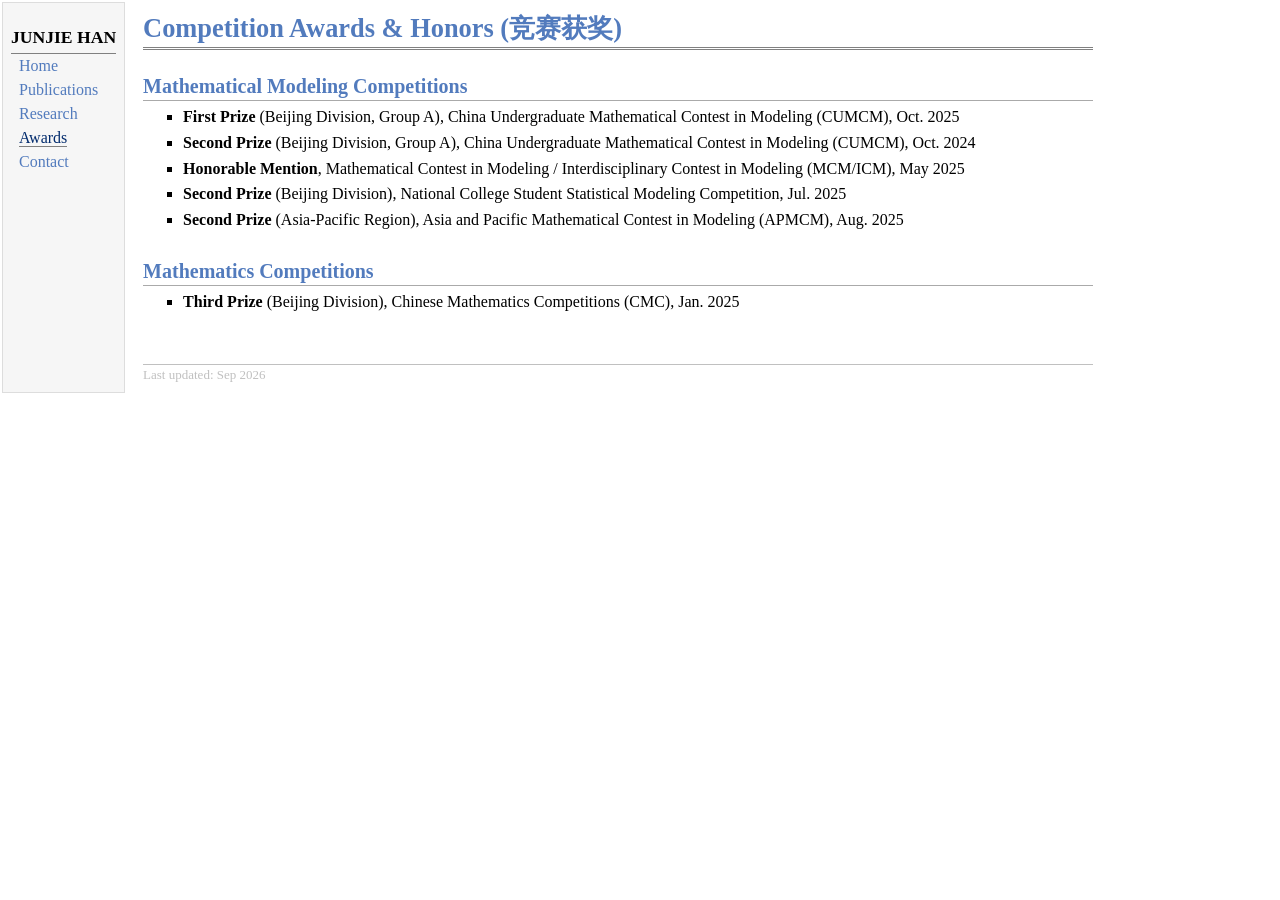
==== competition.html @ de2e347e "Update profile information and honors presentation" ====
<!DOCTYPE html PUBLIC "-//W3C//DTD XHTML 1.1//EN"
  "http://www.w3.org/TR/xhtml11/DTD/xhtml11.dtd">
<html xmlns="http://www.w3.org/1999/xhtml" xml:lang="en">
<head>
<meta name="generator" content="jemdoc, see http://jemdoc.jaboc.net/" />
<meta http-equiv="Content-Type" content="text/html;charset=utf-8" />
<link rel="stylesheet" href="jemdoc.css" type="text/css" />
<title>Awards - Junjie HAN</title>
</head>
<body>
<table summary="Table for page layout." id="tlayout">
<tr valign="top">
<td id="layout-menu">
<div class="menu-category"><div class="menu-head">JUNJIE HAN</div></div>
<div class="menu-item"><a href="index.html">Home</a></div>
<div class="menu-item"><a href="publication.html">Publications</a></div>
<div class="menu-item"><a href="research.html">Research</a></div>
<div class="menu-item"><a href="competition.html" class="current">Awards</a></div>
<div class="menu-item"><a href="contact.html">Contact</a></div>
</td>
<td id="layout-content">
<div id="toptitle">
<h1>Competition Awards &amp; Honors (竞赛获奖)</h1>
</div>

<h2>Mathematical Modeling Competitions</h2>
<ul>
<li><p><b>First Prize</b> (Beijing Division, Group A), China Undergraduate Mathematical Contest in Modeling (CUMCM), Oct. 2025</p></li>
<li><p><b>Second Prize</b> (Beijing Division, Group A), China Undergraduate Mathematical Contest in Modeling (CUMCM), Oct. 2024</p></li>
<li><p><b>Honorable Mention</b>, Mathematical Contest in Modeling / Interdisciplinary Contest in Modeling (MCM/ICM), May 2025</p></li>
<li><p><b>Second Prize</b> (Beijing Division), National College Student Statistical Modeling Competition, Jul. 2025</p></li>
<li><p><b>Second Prize</b> (Asia-Pacific Region), Asia and Pacific Mathematical Contest in Modeling (APMCM), Aug. 2025</p></li>
</ul>

<h2>Mathematics Competitions</h2>
<ul>
<li><p><b>Third Prize</b> (Beijing Division), Chinese Mathematics Competitions (CMC), Jan. 2025</p></li>
</ul>

<div id="footer">
<div id="footer-text">
Last updated: Sep 2026
</div>
</div>
</td>
</tr>
</table>
</body>
</html>
---- jemdoc.css ----
/* jemdoc.css - Academic homepage stylesheet */

table#tlayout {
	border: none;
	border-collapse: separate;
	background: white;
}

body {
	background: white;
	font-family: Georgia, serif;
	padding-bottom: 8px;
	margin: 0;
	min-width: 950px;
}

#layout-menu {
	background: #f6f6f6;
	border: 1px solid #dddddd;
	padding-top: 0.5em;
	padding-left: 8px;
	padding-right: 8px;
	font-size: 1.0em;
	width: auto;
	white-space: nowrap;
	text-align: left;
	vertical-align: top;
}

#layout-menu td {
	background: #f4f4f4;
	vertical-align: top;
}

#layout-content {
	padding-top: 0.0em;
	padding-left: 1.0em;
	padding-right: 1.0em;
	border: none;
	background: white;
	text-align: left;
	vertical-align: top;
	min-width: 950px;
}

#layout-menu a {
	line-height: 1.5em;
	margin-left: 0.5em;
}

tt {
	background: #ffffdd;
}

pre, tt {
	font-size: 90%;
	font-family: monaco, monospace;
}

a, a > tt {
	color: #224b8d;
	text-decoration: none;
}

a:hover {
	border-bottom: 1px gray dotted;
}

#layout-menu a.current:link, #layout-menu a.current:visited {
	color: #022b6d;
	border-bottom: 1px gray solid;
}

#layout-menu a:link, #layout-menu a:visited, #layout-menu a:hover {
	color: #527bbd;
	text-decoration: none;
}

#layout-menu a:hover {
	text-decoration: none;
}

div.menu-category {
	border-bottom: 1px solid gray;
	margin-top: 0.8em;
	padding-top: 0.2em;
	padding-bottom: 0.1em;
	font-weight: bold;
}

div.menu-item {
	padding-left: 16px;
	text-indent: -16px;
}

div#toptitle {
	padding-bottom: 0.2em;
	margin-bottom: 1.5em;
	border-bottom: 3px double gray;
}

div#toptitle + h2, div#toptitle + h3 {
	margin-top: -0.7em;
}

div#subtitle {
	margin-top: 0.0em;
	margin-bottom: 0.0em;
	padding-top: 0em;
	padding-bottom: 0.1em;
}

em {
	font-style: italic;
}

strong {
	font-weight: bold;
}

h1, h2, h3 {
	color: #527bbd;
	margin-top: 0.7em;
	margin-bottom: 0.3em;
	padding-bottom: 0.2em;
	line-height: 1.0;
	padding-top: 0.5em;
	border-bottom: 1px solid #aaaaaa;
}

h1 {
	font-size: 165%;
}

h2 {
	padding-top: 0.8em;
	font-size: 125%;
}

h2 + h3 {
	padding-top: 0.2em;
}

h3 {
	font-size: 110%;
	border-bottom: none;
}

p {
	margin-top: 0.0em;
	margin-bottom: 0.8em;
	padding: 0;
	line-height: 1.3;
}

pre {
	padding: 0;
	margin: 0;
}

div#footer {
	font-size: small;
	border-top: 1px solid #c0c0c0;
	padding-top: 0.1em;
	margin-top: 4.0em;
	color: #c0c0c0;
}

div#footer a {
	color: #80a0b0;
}

div#footer-text {
	float: left;
	padding-bottom: 8px;
}

ul, ol, dl {
	margin-top: 0.2em;
	padding-top: 0;
	margin-bottom: 0.8em;
}

dt {
	margin-top: 0.5em;
	margin-bottom: 0;
}

dl {
	margin-left: 20px;
}

dd {
	color: #222222;
}

dd > *:first-child {
	margin-top: 0;
}

ul {
	list-style-position: outside;
	list-style-type: square;
}

p + ul, p + ol {
	margin-top: -0.5em;
}

li ul, li ol {
	margin-top: -0.3em;
}

ol {
	list-style-position: outside;
	list-style-type: decimal;
}

li p, dd p {
	margin-bottom: 0.3em;
}

ol ol {
	list-style-type: lower-alpha;
}

ol ol ol {
	list-style-type: lower-roman;
}

p + div.codeblock {
	margin-top: -0.6em;
}

div.codeblock, div.infoblock {
	margin-right: 0%;
	margin-top: 1.2em;
	margin-bottom: 1.3em;
}

div.blocktitle {
	font-weight: bold;
	color: #cd7b62;
	margin-top: 1.2em;
	margin-bottom: 0.1em;
}

div.blockcontent {
	border: 1px solid silver;
	padding: 0.3em 0.5em;
}

div.infoblock > div.blockcontent {
	background: #ffffee;
}

div.blockcontent p + ul, div.blockcontent p + ol {
	margin-top: 0.4em;
}

div.infoblock p {
	margin-bottom: 0em;
}

div.infoblock li p, div.infoblock dd p {
	margin-bottom: 0.5em;
}

div.infoblock p + p {
	margin-top: 0.8em;
}

div.codeblock > div.blockcontent {
	background: #f6f6f6;
}

table {
	border: 2px solid black;
	border-collapse: collapse;
}

td {
	padding: 2px;
	padding-left: 0.5em;
	padding-right: 0.5em;
	text-align: center;
	border: 1px solid gray;
}

table + table {
	margin-top: 1em;
}

table.course-table {
	width: 100%;
	max-width: 720px;
	border: 1px solid #aaaaaa;
	margin-top: 0.7em;
}

table.course-table th,
table.course-table td {
	padding: 0.45em 0.7em;
	border: 1px solid #cccccc;
	text-align: left;
}

table.course-table th {
	background: #f4f6f9;
	color: #224b8d;
	text-align: left;
}

table.course-table th:last-child,
table.course-table td:last-child {
	width: 5em;
	text-align: right;
}

.awards-section {
	max-width: 760px;
}

.awards-section h3 {
	margin-top: 1.8em;
	margin-bottom: 0.35em;
	padding-bottom: 0.45em;
	border-bottom: 1px solid #d8dee8;
	color: #527bbd;
	font-size: 95%;
	font-weight: 600;
	letter-spacing: 0.08em;
	text-transform: uppercase;
}

.award-item {
	padding: 0.85em 0;
	border-bottom: 1px solid #e8e8e8;
}

.award-main {
	display: flex;
	justify-content: space-between;
	gap: 1em;
	align-items: baseline;
}

.award-main strong {
	font-weight: 600;
}

.award-year {
	color: #777777;
	white-space: nowrap;
	font-size: 95%;
}

.award-meta,
.award-note {
	margin-top: 0.35em;
	color: #777777;
	font-size: 92%;
}

.badge {
	display: inline-block;
	padding: 0.15em 0.5em;
	margin-right: 0.4em;
	border-radius: 4px;
	background: rgba(79, 118, 181, 0.10);
	color: #4f76b5;
	font-weight: 600;
}

.featured .award-main strong {
	color: #315f9f;
}

tr.heading {
	font-weight: bold;
	border-bottom: 2px solid black;
}

img {
	border: none;
}

table.imgtable, table.imgtable td {
	border: none;
	text-align: left;
}

div.menu-head {
	font-size: 1.1em;
	padding-bottom: 0.2em;
}

#layout-content h1:first-child, #layout-content h2:first-child, #layout-content h3:first-child {
	margin-top: -0.7em;
}

div#toptitle h1, #layout-content div#toptitle h1 {
	margin-bottom: 0.0em;
	padding-bottom: 0.1em;
	padding-top: 0;
	margin-top: 0.5em;
	border-bottom: none;
}

@media print {
	#layout-menu {
		display: none;
	}
}
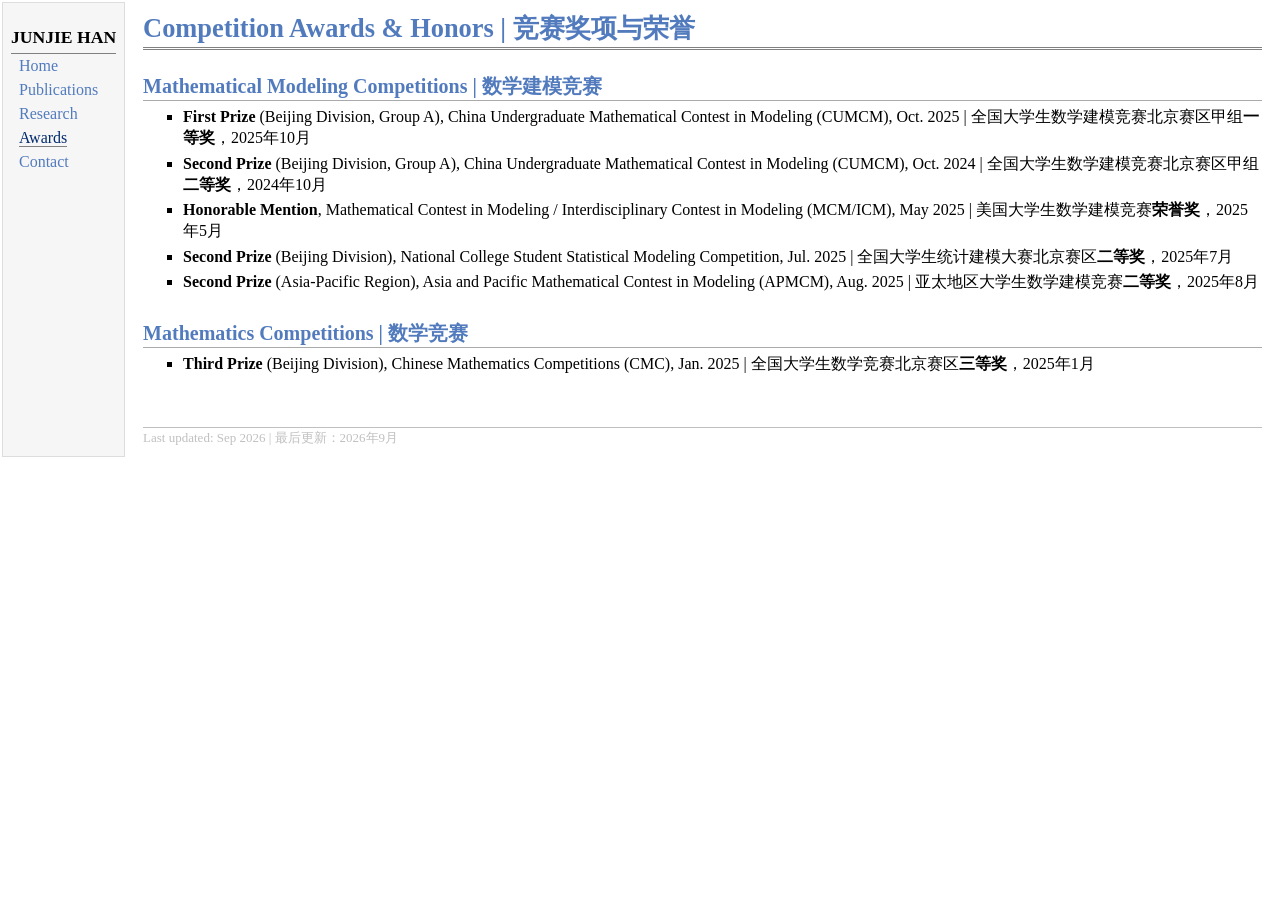
==== commit 39b3a714: "Add bilingual content across site" ====
--- a/competition.html
+++ b/competition.html
@@ -5,7 +5,7 @@
 <meta name="generator" content="jemdoc, see http://jemdoc.jaboc.net/" />
 <meta http-equiv="Content-Type" content="text/html;charset=utf-8" />
 <link rel="stylesheet" href="jemdoc.css" type="text/css" />
-<title>Awards - Junjie HAN</title>
+<title>Awards | 竞赛获奖 - Junjie HAN</title>
 </head>
 <body>
 <table summary="Table for page layout." id="tlayout">
@@ -20,26 +20,26 @@
 </td>
 <td id="layout-content">
 <div id="toptitle">
-<h1>Competition Awards &amp; Honors (竞赛获奖)</h1>
+<h1>Competition Awards &amp; Honors | <span xml:lang="zh-CN">竞赛奖项与荣誉</span></h1>
 </div>
 
-<h2>Mathematical Modeling Competitions</h2>
+<h2>Mathematical Modeling Competitions | <span xml:lang="zh-CN">数学建模竞赛</span></h2>
 <ul>
-<li><p><b>First Prize</b> (Beijing Division, Group A), China Undergraduate Mathematical Contest in Modeling (CUMCM), Oct. 2025</p></li>
-<li><p><b>Second Prize</b> (Beijing Division, Group A), China Undergraduate Mathematical Contest in Modeling (CUMCM), Oct. 2024</p></li>
-<li><p><b>Honorable Mention</b>, Mathematical Contest in Modeling / Interdisciplinary Contest in Modeling (MCM/ICM), May 2025</p></li>
-<li><p><b>Second Prize</b> (Beijing Division), National College Student Statistical Modeling Competition, Jul. 2025</p></li>
-<li><p><b>Second Prize</b> (Asia-Pacific Region), Asia and Pacific Mathematical Contest in Modeling (APMCM), Aug. 2025</p></li>
+<li><p><b>First Prize</b> (Beijing Division, Group A), China Undergraduate Mathematical Contest in Modeling (CUMCM), Oct. 2025 | <span xml:lang="zh-CN">全国大学生数学建模竞赛北京赛区甲组<b>一等奖</b>，2025年10月</span></p></li>
+<li><p><b>Second Prize</b> (Beijing Division, Group A), China Undergraduate Mathematical Contest in Modeling (CUMCM), Oct. 2024 | <span xml:lang="zh-CN">全国大学生数学建模竞赛北京赛区甲组<b>二等奖</b>，2024年10月</span></p></li>
+<li><p><b>Honorable Mention</b>, Mathematical Contest in Modeling / Interdisciplinary Contest in Modeling (MCM/ICM), May 2025 | <span xml:lang="zh-CN">美国大学生数学建模竞赛<b>荣誉奖</b>，2025年5月</span></p></li>
+<li><p><b>Second Prize</b> (Beijing Division), National College Student Statistical Modeling Competition, Jul. 2025 | <span xml:lang="zh-CN">全国大学生统计建模大赛北京赛区<b>二等奖</b>，2025年7月</span></p></li>
+<li><p><b>Second Prize</b> (Asia-Pacific Region), Asia and Pacific Mathematical Contest in Modeling (APMCM), Aug. 2025 | <span xml:lang="zh-CN">亚太地区大学生数学建模竞赛<b>二等奖</b>，2025年8月</span></p></li>
 </ul>
 
-<h2>Mathematics Competitions</h2>
+<h2>Mathematics Competitions | <span xml:lang="zh-CN">数学竞赛</span></h2>
 <ul>
-<li><p><b>Third Prize</b> (Beijing Division), Chinese Mathematics Competitions (CMC), Jan. 2025</p></li>
+<li><p><b>Third Prize</b> (Beijing Division), Chinese Mathematics Competitions (CMC), Jan. 2025 | <span xml:lang="zh-CN">全国大学生数学竞赛北京赛区<b>三等奖</b>，2025年1月</span></p></li>
 </ul>
 
 <div id="footer">
 <div id="footer-text">
-Last updated: Sep 2026
+Last updated: Sep 2026 | <span xml:lang="zh-CN">最后更新：2026年9月</span>
 </div>
 </div>
 </td>
--- a/jemdoc.css
+++ b/jemdoc.css
@@ -302,78 +302,38 @@
 table.course-table td {
 	padding: 0.45em 0.7em;
 	border: 1px solid #cccccc;
-	text-align: left;
+	text-align: center;
 }
 
 table.course-table th {
 	background: #f4f6f9;
 	color: #224b8d;
-	text-align: left;
+	text-align: center;
+	white-space: nowrap;
 }
 
 table.course-table th:last-child,
 table.course-table td:last-child {
-	width: 5em;
-	text-align: right;
+	width: 9em;
+	text-align: center;
+	white-space: nowrap;
 }
 
 .awards-section {
-	max-width: 760px;
-}
-
-.awards-section h3 {
-	margin-top: 1.8em;
-	margin-bottom: 0.35em;
-	padding-bottom: 0.45em;
-	border-bottom: 1px solid #d8dee8;
-	color: #527bbd;
-	font-size: 95%;
-	font-weight: 600;
-	letter-spacing: 0.08em;
-	text-transform: uppercase;
-}
-
-.award-item {
-	padding: 0.85em 0;
-	border-bottom: 1px solid #e8e8e8;
-}
-
-.award-main {
-	display: flex;
-	justify-content: space-between;
-	gap: 1em;
-	align-items: baseline;
-}
-
-.award-main strong {
-	font-weight: 600;
-}
-
-.award-year {
-	color: #777777;
+	width: 100%;
+	max-width: none;
+	margin-top: 1.5em;
+}
+
+.awards-section > h2 {
+	width: 100%;
+	box-sizing: border-box;
+	margin-top: 0;
+	padding-top: 0;
+}
+
+.nowrap-award {
 	white-space: nowrap;
-	font-size: 95%;
-}
-
-.award-meta,
-.award-note {
-	margin-top: 0.35em;
-	color: #777777;
-	font-size: 92%;
-}
-
-.badge {
-	display: inline-block;
-	padding: 0.15em 0.5em;
-	margin-right: 0.4em;
-	border-radius: 4px;
-	background: rgba(79, 118, 181, 0.10);
-	color: #4f76b5;
-	font-weight: 600;
-}
-
-.featured .award-main strong {
-	color: #315f9f;
 }
 
 tr.heading {
@@ -383,6 +343,34 @@
 
 img {
 	border: none;
+}
+
+.social-links {
+	display: flex;
+	align-items: center;
+	gap: 0.7em;
+}
+
+.social-links a,
+.social-links .social-icon {
+	display: inline-flex;
+	align-items: center;
+	line-height: 0;
+}
+
+.social-links a:hover {
+	border-bottom: none;
+	opacity: 0.72;
+}
+
+.social-links img {
+	width: 30px;
+	height: 30px;
+	object-fit: contain;
+}
+
+.pending-profile {
+	cursor: default;
 }
 
 table.imgtable, table.imgtable td {
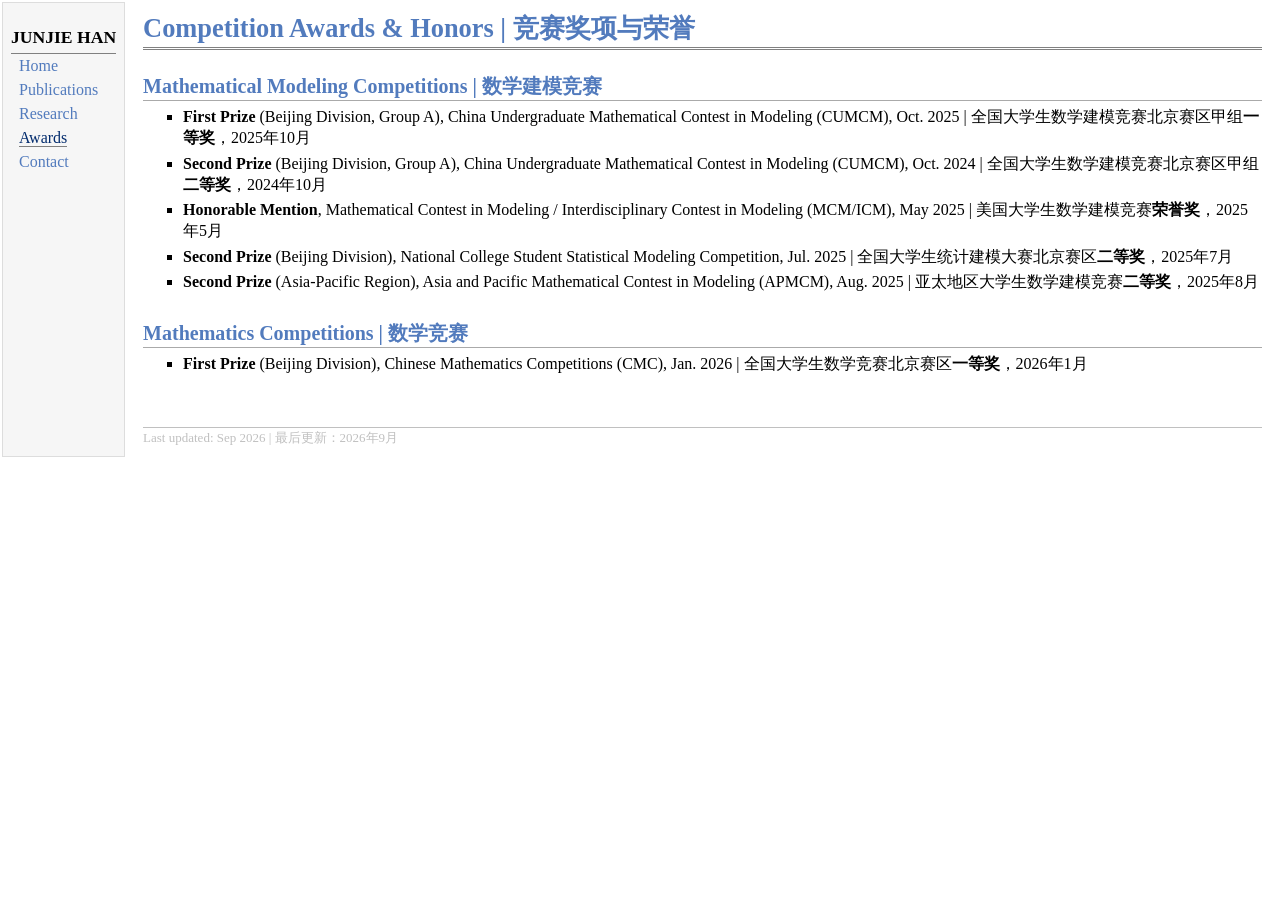
==== commit 5c12fbf9: "Update scholarship and competition honors" ====
--- a/competition.html
+++ b/competition.html
@@ -4,7 +4,7 @@
 <head>
 <meta name="generator" content="jemdoc, see http://jemdoc.jaboc.net/" />
 <meta http-equiv="Content-Type" content="text/html;charset=utf-8" />
-<link rel="stylesheet" href="jemdoc.css" type="text/css" />
+<link rel="stylesheet" href="jemdoc.css?v=20260929" type="text/css" />
 <title>Awards | 竞赛获奖 - Junjie HAN</title>
 </head>
 <body>
@@ -34,7 +34,7 @@
 
 <h2>Mathematics Competitions | <span xml:lang="zh-CN">数学竞赛</span></h2>
 <ul>
-<li><p><b>Third Prize</b> (Beijing Division), Chinese Mathematics Competitions (CMC), Jan. 2025 | <span xml:lang="zh-CN">全国大学生数学竞赛北京赛区<b>三等奖</b>，2025年1月</span></p></li>
+<li><p><b>First Prize</b> (Beijing Division), Chinese Mathematics Competitions (CMC), Jan. 2026 | <span xml:lang="zh-CN">全国大学生数学竞赛北京赛区<b>一等奖</b>，2026年1月</span></p></li>
 </ul>
 
 <div id="footer">
--- a/jemdoc.css
+++ b/jemdoc.css
@@ -336,6 +336,10 @@
 	white-space: nowrap;
 }
 
+.award-highlight {
+	color: #c00000;
+}
+
 tr.heading {
 	font-weight: bold;
 	border-bottom: 2px solid black;
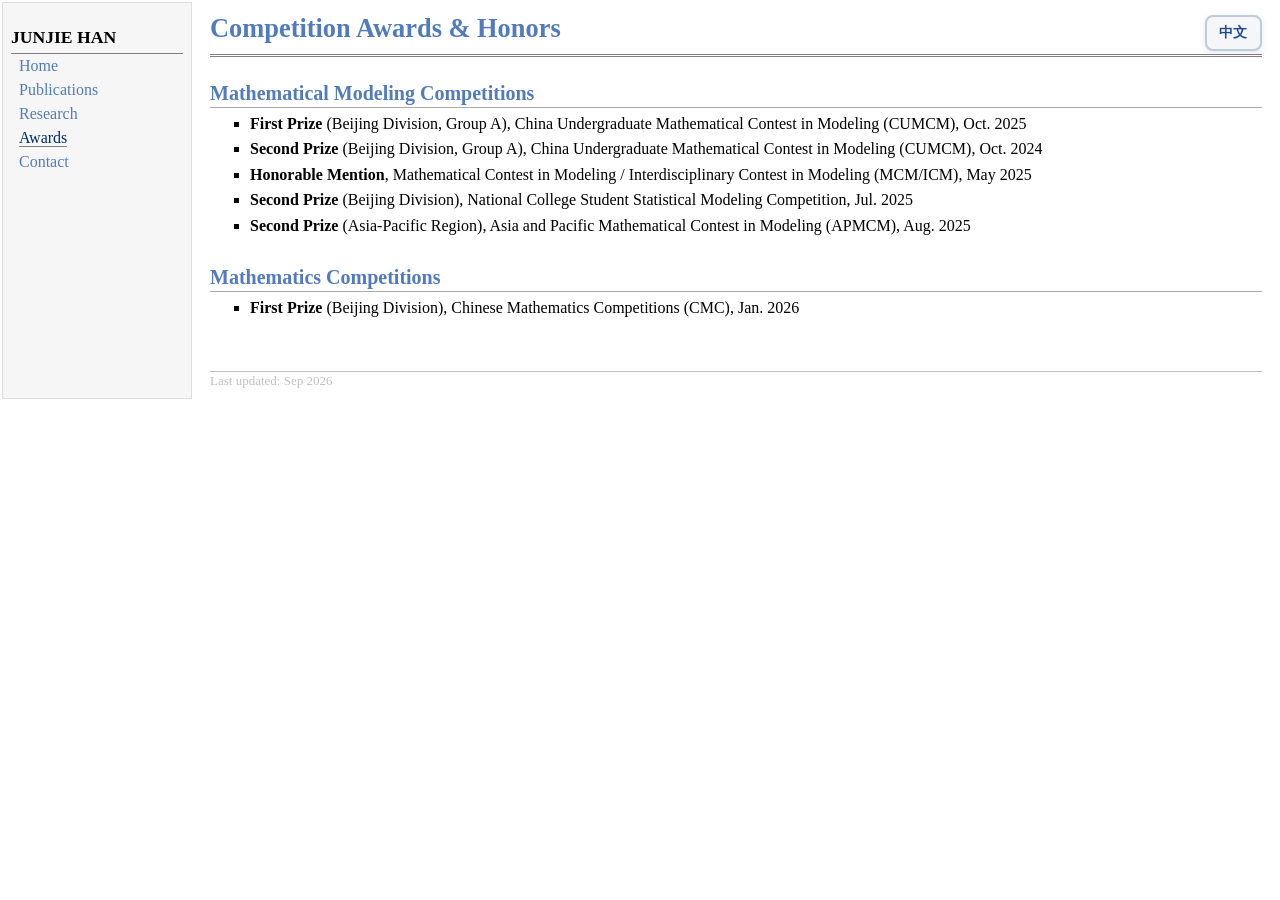
==== commit 031e5a60: "Add bilingual pages, private analytics, and homepage polish" ====
--- a/competition.html
+++ b/competition.html
@@ -1,49 +1,58 @@
-<!DOCTYPE html PUBLIC "-//W3C//DTD XHTML 1.1//EN"
-  "http://www.w3.org/TR/xhtml11/DTD/xhtml11.dtd">
-<html xmlns="http://www.w3.org/1999/xhtml" xml:lang="en">
+<!DOCTYPE html>
+<html xmlns="http://www.w3.org/1999/xhtml" xml:lang="en" lang="en" data-language="en">
 <head>
 <meta name="generator" content="jemdoc, see http://jemdoc.jaboc.net/" />
 <meta http-equiv="Content-Type" content="text/html;charset=utf-8" />
-<link rel="stylesheet" href="jemdoc.css?v=20260929" type="text/css" />
-<title>Awards | 竞赛获奖 - Junjie HAN</title>
+<link rel="stylesheet" href="jemdoc.css?v=20261003-3" type="text/css" />
+<title data-zh="竞赛获奖 - 韩俊杰" data-en="Awards - Junjie HAN">Awards - Junjie HAN</title>
+<script type="text/javascript" src="language.js?v=20261003-3"></script>
 </head>
 <body>
 <table summary="Table for page layout." id="tlayout">
 <tr valign="top">
 <td id="layout-menu">
-<div class="menu-category"><div class="menu-head">JUNJIE HAN</div></div>
-<div class="menu-item"><a href="index.html">Home</a></div>
-<div class="menu-item"><a href="publication.html">Publications</a></div>
-<div class="menu-item"><a href="research.html">Research</a></div>
-<div class="menu-item"><a href="competition.html" class="current">Awards</a></div>
-<div class="menu-item"><a href="contact.html">Contact</a></div>
+<div class="menu-category"><div class="menu-head"><span class="lang-zh" xml:lang="zh-CN">韩俊杰</span><span class="lang-en">JUNJIE HAN</span></div></div>
+<div class="menu-item"><a href="index.html"><span class="lang-zh" xml:lang="zh-CN">首页</span><span class="lang-en">Home</span></a></div>
+<div class="menu-item"><a href="publication.html"><span class="lang-zh" xml:lang="zh-CN">论文</span><span class="lang-en">Publications</span></a></div>
+<div class="menu-item"><a href="research.html"><span class="lang-zh" xml:lang="zh-CN">科研</span><span class="lang-en">Research</span></a></div>
+<div class="menu-item"><a href="competition.html" class="current"><span class="lang-zh" xml:lang="zh-CN">竞赛获奖</span><span class="lang-en">Awards</span></a></div>
+<div class="menu-item"><a href="contact.html"><span class="lang-zh" xml:lang="zh-CN">联系方式</span><span class="lang-en">Contact</span></a></div>
 </td>
 <td id="layout-content">
 <div id="toptitle">
-<h1>Competition Awards &amp; Honors | <span xml:lang="zh-CN">竞赛奖项与荣誉</span></h1>
+<div class="title-row">
+<h1><span class="lang-zh" xml:lang="zh-CN">竞赛奖项与荣誉</span><span class="lang-en">Competition Awards &amp; Honors</span></h1>
+<button id="language-toggle" class="language-toggle" type="button" aria-label="Switch to Chinese">中文</button>
+</div>
 </div>
 
-<h2>Mathematical Modeling Competitions | <span xml:lang="zh-CN">数学建模竞赛</span></h2>
+<h2><span class="lang-zh" xml:lang="zh-CN">数学建模竞赛</span><span class="lang-en">Mathematical Modeling Competitions</span></h2>
 <ul>
-<li><p><b>First Prize</b> (Beijing Division, Group A), China Undergraduate Mathematical Contest in Modeling (CUMCM), Oct. 2025 | <span xml:lang="zh-CN">全国大学生数学建模竞赛北京赛区甲组<b>一等奖</b>，2025年10月</span></p></li>
-<li><p><b>Second Prize</b> (Beijing Division, Group A), China Undergraduate Mathematical Contest in Modeling (CUMCM), Oct. 2024 | <span xml:lang="zh-CN">全国大学生数学建模竞赛北京赛区甲组<b>二等奖</b>，2024年10月</span></p></li>
-<li><p><b>Honorable Mention</b>, Mathematical Contest in Modeling / Interdisciplinary Contest in Modeling (MCM/ICM), May 2025 | <span xml:lang="zh-CN">美国大学生数学建模竞赛<b>荣誉奖</b>，2025年5月</span></p></li>
-<li><p><b>Second Prize</b> (Beijing Division), National College Student Statistical Modeling Competition, Jul. 2025 | <span xml:lang="zh-CN">全国大学生统计建模大赛北京赛区<b>二等奖</b>，2025年7月</span></p></li>
-<li><p><b>Second Prize</b> (Asia-Pacific Region), Asia and Pacific Mathematical Contest in Modeling (APMCM), Aug. 2025 | <span xml:lang="zh-CN">亚太地区大学生数学建模竞赛<b>二等奖</b>，2025年8月</span></p></li>
+<li><p><span class="lang-zh" xml:lang="zh-CN">全国大学生数学建模竞赛北京赛区甲组<b>一等奖</b>，2025年10月</span><span class="lang-en"><b>First Prize</b> (Beijing Division, Group A), China Undergraduate Mathematical Contest in Modeling (CUMCM), Oct. 2025</span></p></li>
+<li><p><span class="lang-zh" xml:lang="zh-CN">全国大学生数学建模竞赛北京赛区甲组<b>二等奖</b>，2024年10月</span><span class="lang-en"><b>Second Prize</b> (Beijing Division, Group A), China Undergraduate Mathematical Contest in Modeling (CUMCM), Oct. 2024</span></p></li>
+<li><p><span class="lang-zh" xml:lang="zh-CN">美国大学生数学建模竞赛<b>荣誉奖</b>，2025年5月</span><span class="lang-en"><b>Honorable Mention</b>, Mathematical Contest in Modeling / Interdisciplinary Contest in Modeling (MCM/ICM), May 2025</span></p></li>
+<li><p><span class="lang-zh" xml:lang="zh-CN">全国大学生统计建模大赛北京赛区<b>二等奖</b>，2025年7月</span><span class="lang-en"><b>Second Prize</b> (Beijing Division), National College Student Statistical Modeling Competition, Jul. 2025</span></p></li>
+<li><p><span class="lang-zh" xml:lang="zh-CN">亚太地区大学生数学建模竞赛<b>二等奖</b>，2025年8月</span><span class="lang-en"><b>Second Prize</b> (Asia-Pacific Region), Asia and Pacific Mathematical Contest in Modeling (APMCM), Aug. 2025</span></p></li>
 </ul>
 
-<h2>Mathematics Competitions | <span xml:lang="zh-CN">数学竞赛</span></h2>
+<h2><span class="lang-zh" xml:lang="zh-CN">数学竞赛</span><span class="lang-en">Mathematics Competitions</span></h2>
 <ul>
-<li><p><b>First Prize</b> (Beijing Division), Chinese Mathematics Competitions (CMC), Jan. 2026 | <span xml:lang="zh-CN">全国大学生数学竞赛北京赛区<b>一等奖</b>，2026年1月</span></p></li>
+<li><p><span class="lang-zh" xml:lang="zh-CN">全国大学生数学竞赛北京赛区<b>一等奖</b>，2026年1月</span><span class="lang-en"><b>First Prize</b> (Beijing Division), Chinese Mathematics Competitions (CMC), Jan. 2026</span></p></li>
 </ul>
 
 <div id="footer">
 <div id="footer-text">
-Last updated: Sep 2026 | <span xml:lang="zh-CN">最后更新：2026年9月</span>
+<span class="lang-zh" xml:lang="zh-CN">最后更新：2026年9月</span><span class="lang-en">Last updated: Sep 2026</span>
 </div>
 </div>
 </td>
 </tr>
 </table>
+<script type="text/javascript">
+var sc_project = 13358022;
+var sc_invisible = 1;
+var sc_security = "8235d626";
+</script>
+<script type="text/javascript" src="https://www.statcounter.com/counter/counter.js" async="async"></script>
 </body>
 </html>
--- a/jemdoc.css
+++ b/jemdoc.css
@@ -1,9 +1,81 @@
 /* jemdoc.css - Academic homepage stylesheet */
+
+html[data-language="zh"] .lang-en,
+html[data-language="en"] .lang-zh {
+	display: none !important;
+}
+
+.title-row {
+	display: flex;
+	align-items: baseline;
+	gap: 1em;
+}
+
+.title-row h1 {
+	flex: 0 1 auto;
+}
+
+.language-toggle {
+	display: none;
+	flex: none;
+	margin-left: auto;
+	position: relative;
+	overflow: hidden;
+	font: inherit;
+	font-size: 0.88em;
+	font-weight: bold;
+	color: #224b8d;
+	background: #f4f6f9;
+	border: 2px solid #c0cbd9;
+	border-radius: 8px;
+	box-shadow: 0 2px 6px rgba(34, 75, 141, 0.12);
+	padding: 0.45em 0.9em;
+	cursor: pointer;
+	transition: background 0.3s ease, color 0.3s ease, border-color 0.3s ease,
+		box-shadow 0.3s ease, transform 0.3s ease;
+}
+
+html.language-ready .language-toggle {
+	display: inline-block;
+}
+
+.language-toggle::before {
+	content: "";
+	position: absolute;
+	top: 0;
+	left: -110%;
+	width: 100%;
+	height: 100%;
+	background: linear-gradient(90deg, transparent, rgba(255, 255, 255, 0.75), transparent);
+	transition: left 0.5s ease;
+}
+
+.language-toggle:hover::before,
+.language-toggle:focus-visible::before {
+	left: 110%;
+}
+
+.language-toggle:hover,
+.language-toggle:focus-visible {
+	background: #e7edf7;
+	border-color: #527bbd;
+	box-shadow: 0 6px 14px rgba(34, 75, 141, 0.2), 0 0 10px rgba(82, 123, 189, 0.18);
+	transform: translateY(-2px);
+}
+
+@media (prefers-reduced-motion: reduce) {
+	.language-toggle,
+	.language-toggle::before {
+		transition: none;
+	}
+}
 
 table#tlayout {
 	border: none;
 	border-collapse: separate;
 	background: white;
+	width: 100%;
+	table-layout: fixed;
 }
 
 body {
@@ -11,7 +83,7 @@
 	font-family: Georgia, serif;
 	padding-bottom: 8px;
 	margin: 0;
-	min-width: 950px;
+	min-width: 0;
 }
 
 #layout-menu {
@@ -21,7 +93,8 @@
 	padding-left: 8px;
 	padding-right: 8px;
 	font-size: 1.0em;
-	width: auto;
+	width: 190px;
+	box-sizing: border-box;
 	white-space: nowrap;
 	text-align: left;
 	vertical-align: top;
@@ -40,7 +113,7 @@
 	background: white;
 	text-align: left;
 	vertical-align: top;
-	min-width: 950px;
+	min-width: 0;
 }
 
 #layout-menu a {
@@ -340,6 +413,12 @@
 	color: #c00000;
 }
 
+.welcome-line {
+	color: #527bbd;
+	font-weight: bold;
+	margin-bottom: 0.6em;
+}
+
 tr.heading {
 	font-weight: bold;
 	border-bottom: 2px solid black;
@@ -353,6 +432,7 @@
 	display: flex;
 	align-items: center;
 	gap: 0.7em;
+	margin-bottom: 0;
 }
 
 .social-links a,
@@ -364,7 +444,60 @@
 
 .social-links a:hover {
 	border-bottom: none;
-	opacity: 0.72;
+}
+
+.photo-hover,
+.social-links .hover-lift-icon {
+	position: relative;
+	overflow: hidden;
+	border: 2px solid transparent;
+	border-radius: 8px;
+	box-shadow: 0 2px 6px rgba(34, 75, 141, 0.08);
+	transition: border-color 0.3s ease, box-shadow 0.3s ease, transform 0.3s ease;
+}
+
+.photo-hover {
+	display: block;
+	width: max-content;
+	max-width: 100%;
+}
+
+.photo-hover img {
+	display: block;
+}
+
+.photo-hover::before,
+.social-links .hover-lift-icon::before {
+	content: "";
+	position: absolute;
+	top: 0;
+	left: -110%;
+	width: 100%;
+	height: 100%;
+	background: linear-gradient(90deg, transparent, rgba(255, 255, 255, 0.55), transparent);
+	transition: left 0.5s ease;
+	pointer-events: none;
+	z-index: 1;
+}
+
+.photo-hover:hover,
+.social-links .hover-lift-icon:hover,
+.social-links a.hover-lift-icon:focus-visible {
+	border-color: #527bbd;
+	box-shadow: 0 8px 18px rgba(34, 75, 141, 0.24), 0 0 12px rgba(82, 123, 189, 0.2);
+	transform: translateY(-2px);
+}
+
+.photo-hover:hover::before,
+.social-links .hover-lift-icon:hover::before,
+.social-links a.hover-lift-icon:focus-visible::before {
+	left: 110%;
+}
+
+.social-links .hover-lift-icon {
+	width: 36px;
+	height: 36px;
+	justify-content: center;
 }
 
 .social-links img {
@@ -380,6 +513,10 @@
 table.imgtable, table.imgtable td {
 	border: none;
 	text-align: left;
+}
+
+table.imgtable td {
+	vertical-align: bottom;
 }
 
 div.menu-head {
@@ -399,8 +536,102 @@
 	border-bottom: none;
 }
 
+@media screen and (max-width: 700px) {
+	body {
+		min-width: 0;
+	}
+
+	table#tlayout,
+	table#tlayout > tbody,
+	table#tlayout > tbody > tr,
+	#layout-menu,
+	#layout-content {
+		display: block;
+		width: 100%;
+		min-width: 0;
+		box-sizing: border-box;
+	}
+
+	table#tlayout {
+		table-layout: auto;
+	}
+
+	#layout-menu {
+		white-space: normal;
+		padding: 0.35em 0.75em;
+	}
+
+	#layout-menu .menu-category {
+		margin-top: 0;
+	}
+
+	#layout-menu .menu-item {
+		display: inline-block;
+		padding-left: 0;
+		margin-right: 0.75em;
+		text-indent: 0;
+	}
+
+	#layout-menu a {
+		margin-left: 0;
+	}
+
+	#layout-content {
+		padding: 0 0.75em;
+	}
+
+	.title-row {
+		gap: 0.5em;
+	}
+
+	.title-row h1 {
+		min-width: 0;
+		line-height: 1.1;
+	}
+
+	.language-toggle {
+		padding: 0.35em 0.65em;
+	}
+
+	table.imgtable,
+	table.imgtable > tbody,
+	table.imgtable > tbody > tr,
+	table.imgtable td {
+		display: block;
+		width: auto;
+	}
+
+	.nowrap-award {
+		white-space: normal;
+	}
+}
+
+@media screen and (min-width: 701px) and (max-width: 1100px) {
+	.nowrap-award {
+		white-space: normal;
+	}
+}
+
+@media (prefers-reduced-motion: reduce) {
+	.photo-hover,
+	.social-links .hover-lift-icon,
+	.photo-hover::before,
+	.social-links .hover-lift-icon::before {
+		transition: none;
+	}
+
+	.photo-hover:hover,
+	.social-links .hover-lift-icon:hover,
+	.social-links a.hover-lift-icon:focus-visible {
+		transform: none;
+	}
+}
+
 @media print {
 	#layout-menu {
 		display: none;
 	}
-}
+	.language-toggle {
+		display: none;
+	}
+}
